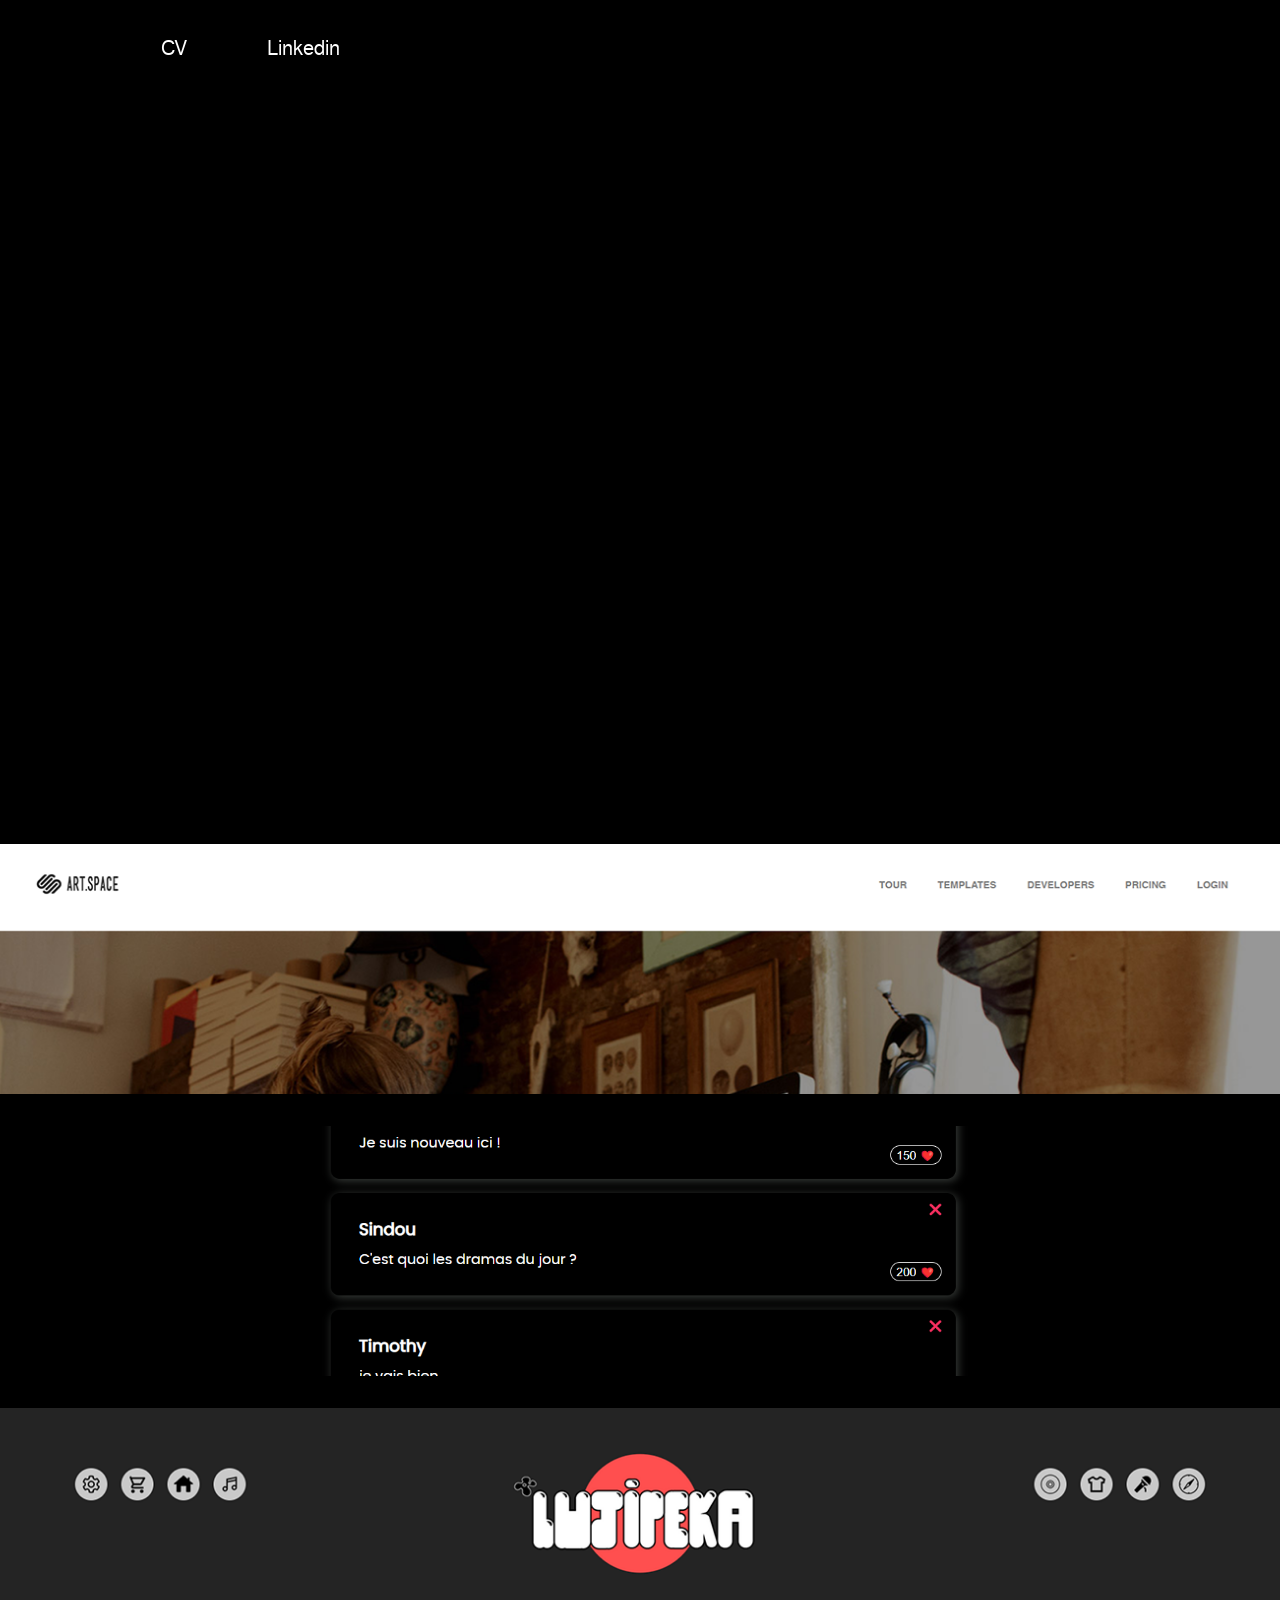
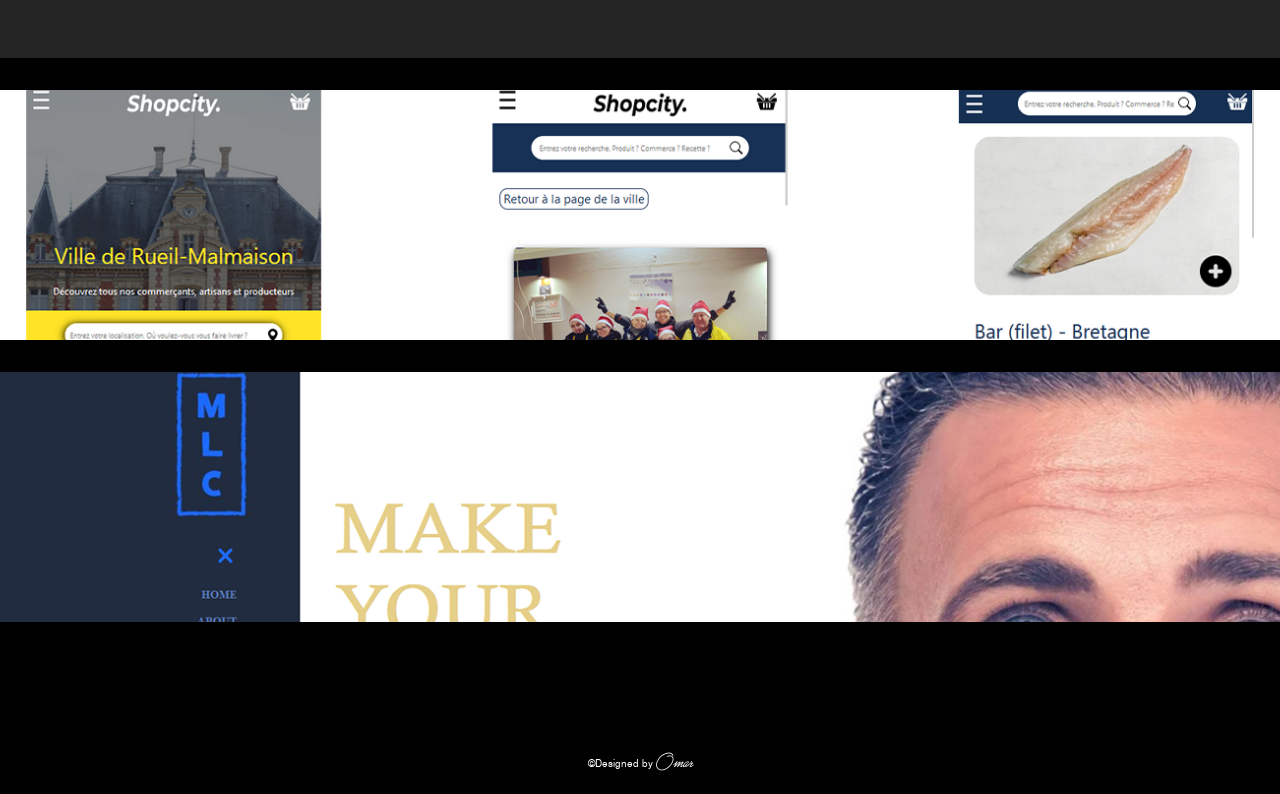
==== index.html @ ca4818fa "first commit" ====
<!DOCTYPE html>
<html lang="fr">
<head>
    <meta charset="UTF-8">
    <meta name="viewport" content="width=device-width, initial-scale=1.0">
    <title>Portfolio O.T</title>
    <link rel="stylesheet" href="style.css">
</head>
<body>
    <header>
        <video id="background-video" autoplay loop muted>
            <source src="img/rendu.mp4" type="video/mp4">
          </video>
        <div class="menu">
            <a href="img/cv Omar Tassoubi.pdf" download="">CV</a>
            <a href="https://www.linkedin.com/in/omartassoubi/" target="_blank">Linkedin</a>
        </div>
    </header>

    <main>
        <div>
            <h1>art space</h1>
            <a href="projets/ArtSpace/pricing.html" id="p1" target="_blank" ></a>
        </div>
        <div>
            <h1>rip twitter (react)</h1>
        <a href="https://eikichi13.github.io/twitter-react/" id="p2" target="_blank"></a>
        </div>
        <div>
            <h1>the new Lujipeka</h1>
            <a href="projets/Lab201/index.html" id="p3" target="_blank"></a>
        </div>
        <div>
            <h1>shopcity</h1>
            <a href="projets/Shopcity/inscription1.html" id="p4" target="_blank"></a>
        </div>
        <div>
            <h1>m.l.c</h1>
            <a href="projets/M.L.C/interface.html" id="p5" target="_blank"></a>
        </div>
    </main>

    <footer>
        <p>©Designed by <span>Omar</span></p>
    </footer>

</body>
</html>
---- style.css ----
@font-face {
    font-family: 'nimbus_sans_lregular';
    src: url('fonts/nimbus/nimbussanl-reg-webfont.woff2') format('woff2'),
         url('fonts/nimbus/nimbussanl-reg-webfont.woff') format('woff');
    font-weight: normal;
    font-style: normal;

}

@font-face {
    font-family: 'great_day_personal_useregular';
    src: url('/fonts/bacalisties/great_day_personal_use-webfont.woff2') format('woff2'),
         url('/fonts/bacalisties/great_day_personal_use-webfont.woff') format('woff');
    font-weight: normal;
    font-style: normal;

}

* {
    margin: 0;
    padding: 0;
}

body {
    background-color: black;
}

header {
    width: 100hr;
    height: 90vh;
    border: solid 1px;
    position: relative;
}

#background-video {
    width: 100%;
    height: 100%;
    object-fit: cover;
    position: absolute;
    left: 0;
    top: 0;
    bottom: 0;
    z-index: -1;
    filter: brightness(70%);
}

.menu {
    display: flex;
    margin: 2rem 10rem;
    align-items: center;
    gap: 5rem;
}

.menu a {
    text-decoration: none;
    color: white;
    font-family: 'nimbus_sans_lregular';
    position: relative;
    font-size: 20px;
}

  
.menu a::before {
    background: #FC98A4;
    content: "";
    inset: 0;
    position: absolute;
    transform: scaleX(0);
    transform-origin: right;
    transition: transform 0.2s ease-in-out;
    z-index: -1;
  }
  
.menu a:hover::before {
    transform: scaleX(1);
    transform-origin: left;
  }

h1 {
    color: #FC98A4;
    font-family: 'nimbus_sans_lregular';
    margin: 2rem 10rem;
    text-shadow: rgb(0, 0, 0) 2px 2px 1px;
    text-transform: uppercase;
    font-size: 25px;
    opacity: 0;
    z-index: 10;
}

main div {
    width: 100hr;
    height: 250px;
    display: flex;
    align-items: flex-end;
    margin-top: 2rem;
    overflow: hidden;
    position: relative;
    border: none;
}

main div a {
    width: 100%;
    height: 100%;
    scale: 105%;
    position: absolute;
    top: 0;
    left: 0;
    text-decoration: none;
    background-repeat: no-repeat;
    background-size: cover;
    background-position: top;
    cursor: pointer;
}

main a:hover {
    filter: blur(5px) brightness(30%) saturate(20%);
    scale: 110%;
    transition: 0.5s;
}

main div:hover > h1 {
    opacity: 100;
    transition: 1s ease;
}


#p1 {
    background-image: url(img/projet1.png);
}

#p2 {
    background-image: url(img/projet2.png);
}

#p3 {
    background-image: url(img/projet3.png);
}

#p4 {
    background-image: url(img/projet4.png);
}

#p5 {
    background-image: url(img/projet5.png);
}

footer p {
    text-align: center;
    margin-top: 8rem;
    margin-bottom: 1rem;
    color: white;
    font-family: 'nimbus_sans_lregular';
    font-size: 10px;
}

span {
    font-family: 'great_day_personal_useregular';
    color: white;
    font-size: 15px;
    
}
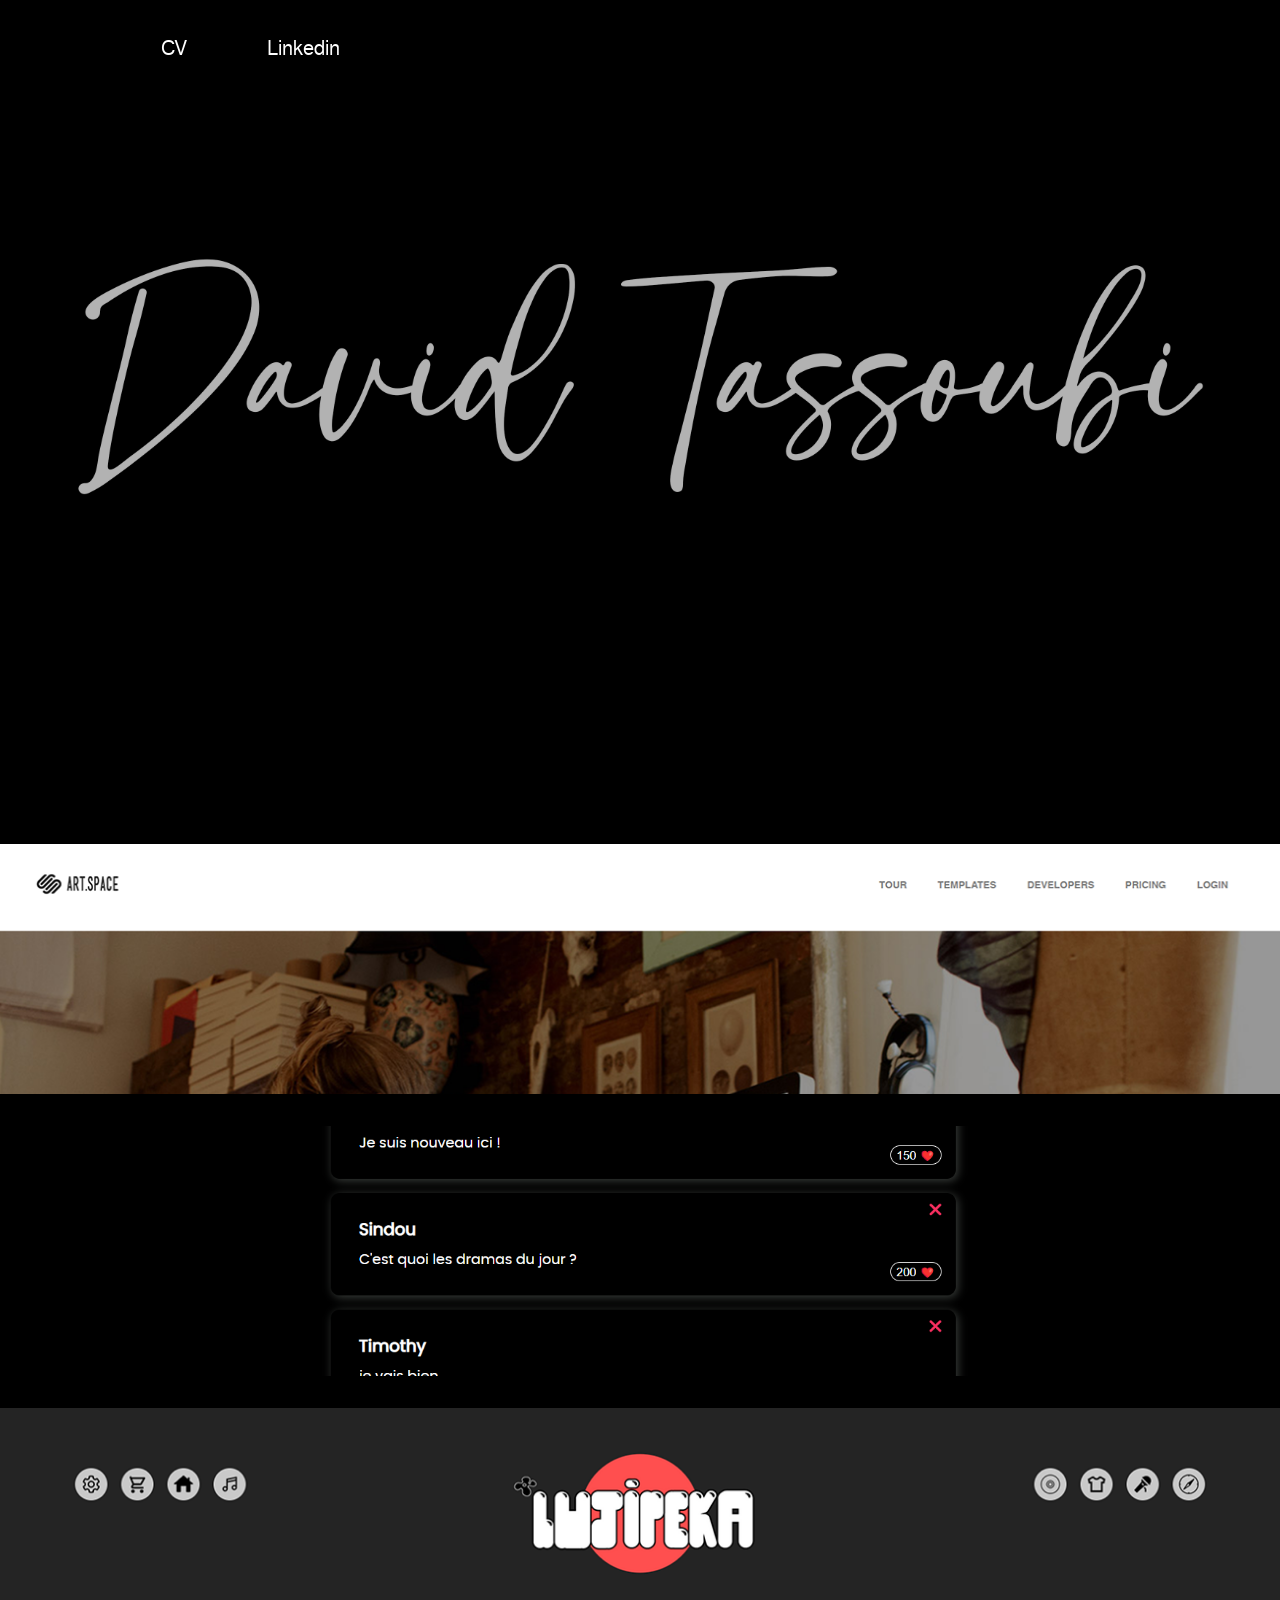
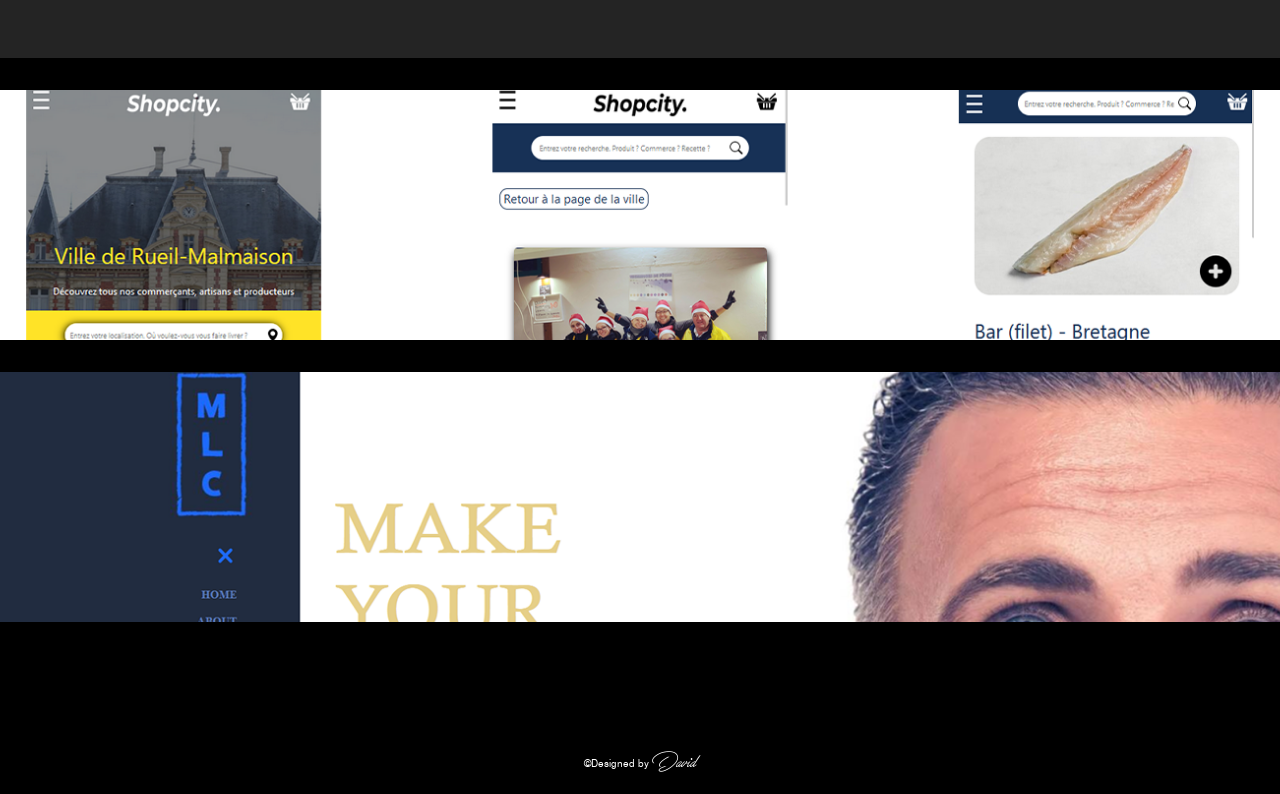
==== commit 010300e1: "Update index.html" ====
--- a/index.html
+++ b/index.html
@@ -8,12 +8,10 @@
 </head>
 <body>
     <header>
-        <video id="background-video" autoplay loop muted>
-            <source src="img/rendu.mp4" type="video/mp4">
-          </video>
+        <img src="img/home.png" alt="" id="background-video">
         <div class="menu">
-            <a href="img/cv Omar Tassoubi.pdf" download="">CV</a>
-            <a href="https://www.linkedin.com/in/omartassoubi/" target="_blank">Linkedin</a>
+            <a href="img/david tassoubi cv.pdf" download="">CV</a>
+            <a href="https://www.linkedin.com/in/davidtassoubi/" target="_blank">Linkedin</a>
         </div>
     </header>
 
@@ -41,8 +39,8 @@
     </main>
 
     <footer>
-        <p>©Designed by <span>Omar</span></p>
+        <p>©Designed by <span>David</span></p>
     </footer>
 
 </body>
-</html>+</html>
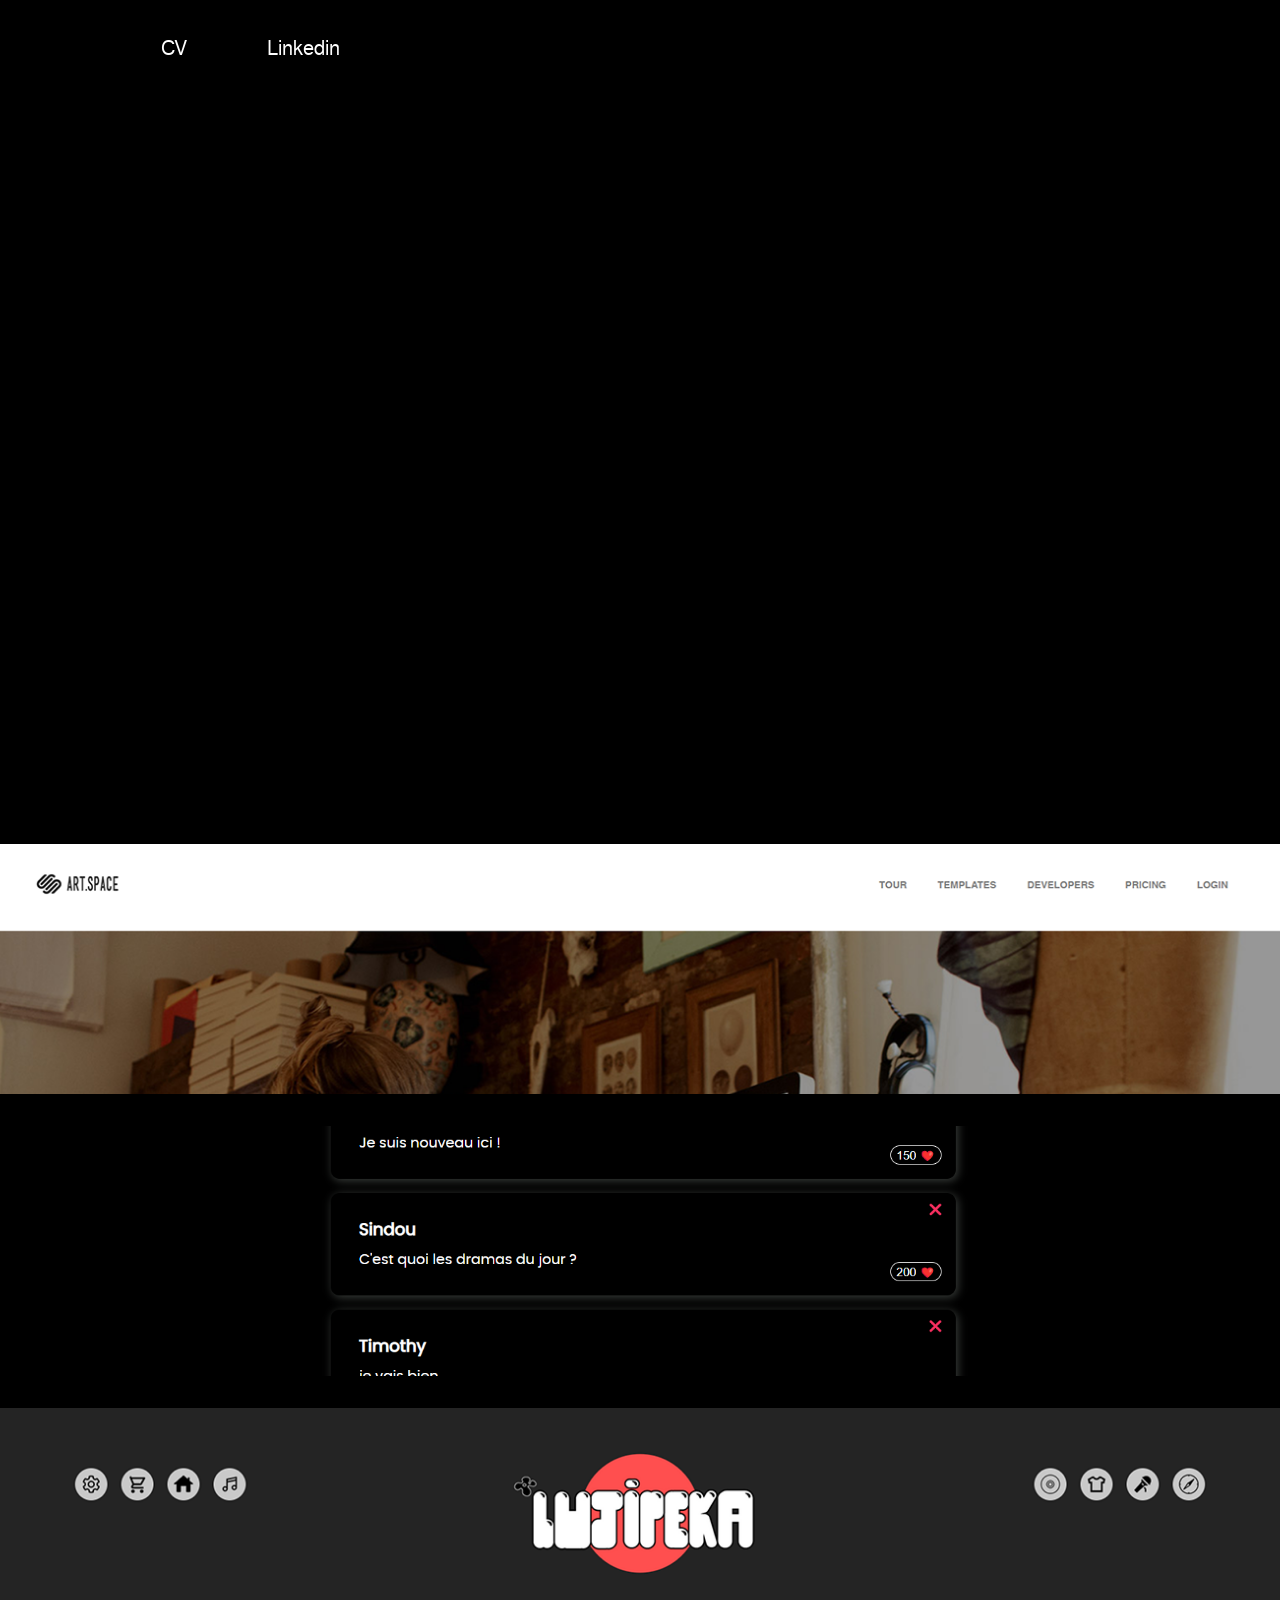
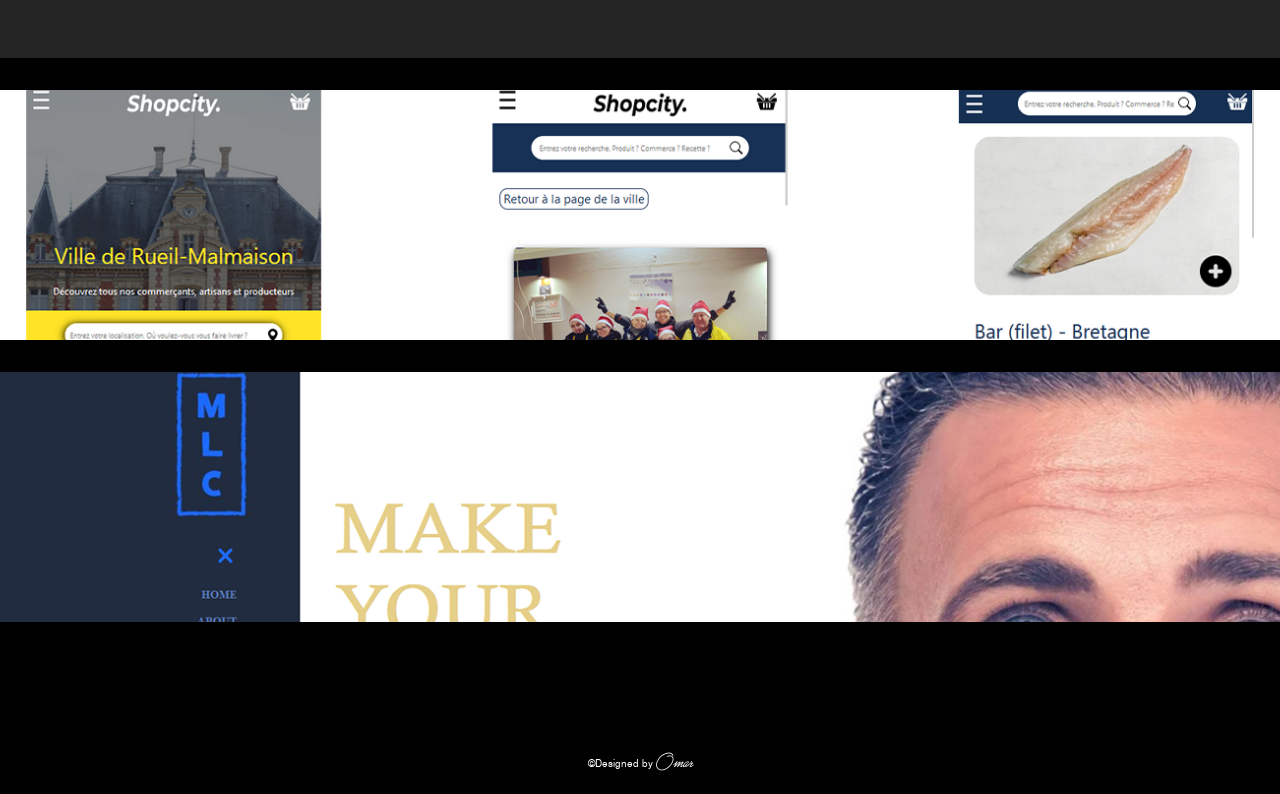
==== commit bddff84a: "Update index.html" ====
--- a/index.html
+++ b/index.html
@@ -8,10 +8,10 @@
 </head>
 <body>
     <header>
-        <img src="img/home.png" alt="" id="background-video">
+       <video src="img/rendu.mp4" id="background-video" autoplay></video>
         <div class="menu">
-            <a href="img/david tassoubi cv.pdf" download="">CV</a>
-            <a href="https://www.linkedin.com/in/davidtassoubi/" target="_blank">Linkedin</a>
+            <a href="img/CV m omar tassoubi.pdf" download="">CV</a>
+            <a href="https://www.linkedin.com/in/omartassoubi/" target="_blank">Linkedin</a>
         </div>
     </header>
 
@@ -39,7 +39,7 @@
     </main>
 
     <footer>
-        <p>©Designed by <span>David</span></p>
+        <p>©Designed by <span>Omar</span></p>
     </footer>
 
 </body>
